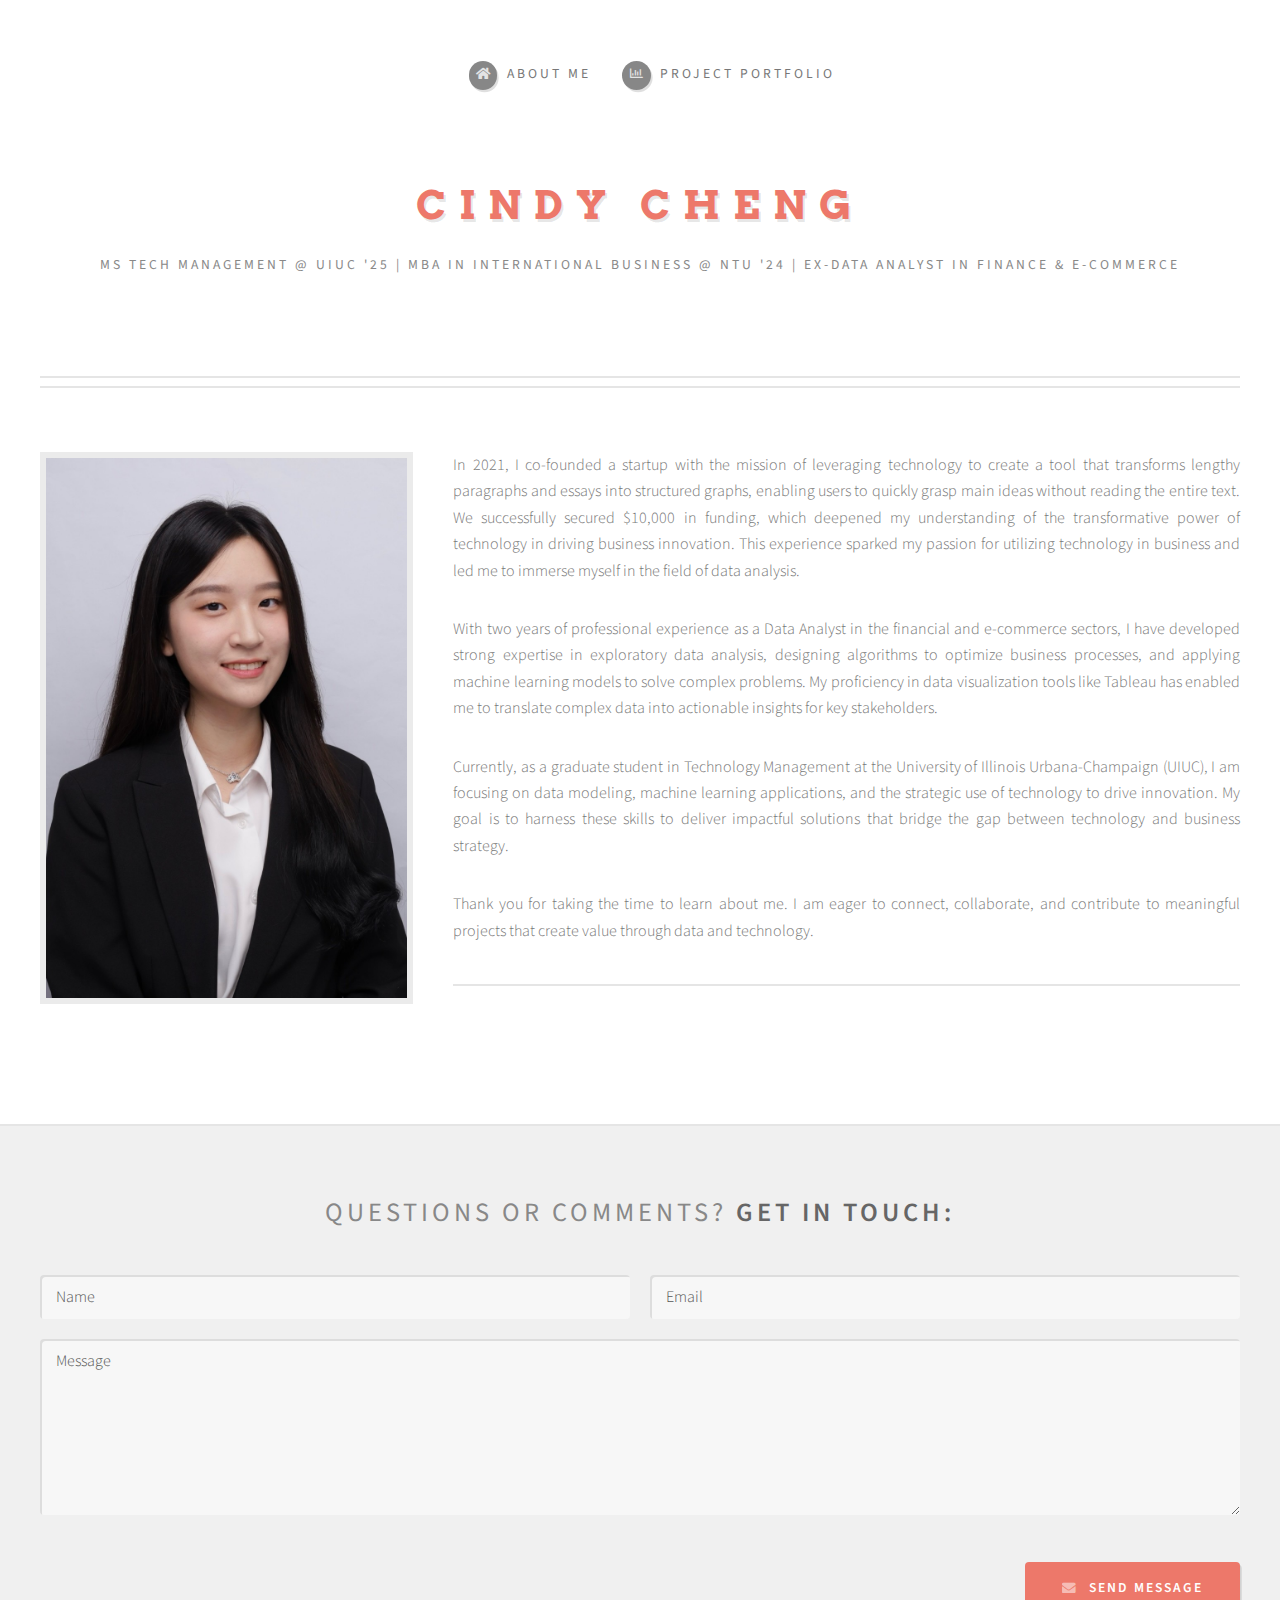
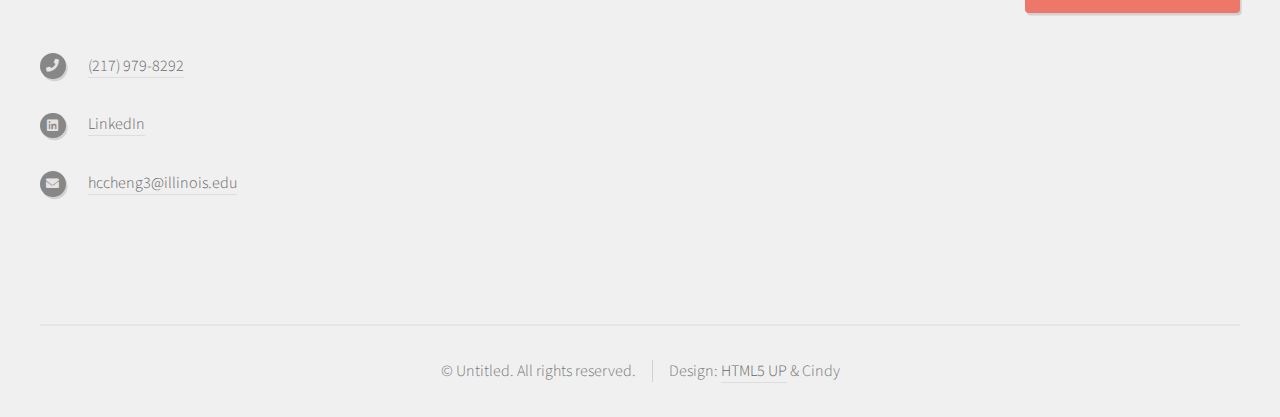
==== index.html @ 5bcf345a "modified:   aboutme.html 	modified:   index.html" ====
<!DOCTYPE HTML>
<!--
	Strongly Typed by HTML5 UP
	html5up.net | @ajlkn
	Free for personal and commercial use under the CCA 3.0 license (html5up.net/license)
-->
<html>
	<head>
		<title>Cindy's website</title>
		<meta charset="utf-8" />
		<meta name="viewport" content="width=device-width, initial-scale=1, user-scalable=no" />
		<link rel="stylesheet" href="assets/css/main.css" />
	</head>
	<body class="right-sidebar is-preload">
		<div id="page-wrapper">

			<!-- Header -->
				<section id="header">
					<div class="container">

						<!-- Logo -->
							<h1 id="logo"><a href="index.html">Cindy Cheng</a></h1>
							<p>MS Tech Management @ UIUC '25 | MBA in International Business @ NTU '24 | Ex-Data Analyst in Finance & E-commerce</p>

						<!-- Nav -->
							<nav id="nav">
								<ul>
									<li><a class="icon solid fa-home" href="index.html"><span>About Me</span></a></li>
									<li><a class="icon fa-chart-bar" href="aboutme.html"><span>Project Portfolio</span></a></li>
								</ul>
							</nav>

					</div>
				</section>

			<!-- Main -->
				<section id="main">
					<div class="container">
						<div class="row">

							<!-- Content -->
								<div id="content" class="col-4 col-12-medium">

									<!-- Post -->
										<article class="box post">
											<span class="image featured"><img src="images/me.jpg" alt="" /></span>
										</article>

								</div>

							<!-- Sidebar -->
								<div id="sidebar" class="col-8 col-12-medium">

									<!-- Excerpts -->
										<section>
											<ul class="divided">
												<li>

													<!-- Excerpt -->
														<article class="box excerpt">
															<p>In 2021, I co-founded a startup with the mission of leveraging technology to create a tool that transforms lengthy paragraphs and essays into structured graphs, enabling users to quickly grasp main ideas without reading the entire text. We successfully secured $10,000 in funding, which deepened my understanding of the transformative power of technology in driving business innovation. This experience sparked my passion for utilizing technology in business and led me to immerse myself in the field of data analysis.</p>
															<p>With two years of professional experience as a Data Analyst in the financial and e-commerce sectors, I have developed strong expertise in exploratory data analysis, designing algorithms to optimize business processes, and applying machine learning models to solve complex problems. My proficiency in data visualization tools like Tableau has enabled me to translate complex data into actionable insights for key stakeholders.</p>
															<p>Currently, as a graduate student in Technology Management at the University of Illinois Urbana-Champaign (UIUC), I am focusing on data modeling, machine learning applications, and the strategic use of technology to drive innovation. My goal is to harness these skills to deliver impactful solutions that bridge the gap between technology and business strategy.</p>
															<p>Thank you for taking the time to learn about me. I am eager to connect, collaborate, and contribute to meaningful projects that create value through data and technology.</p>
										
														</article>

												</li>
												<li>
											</ul>
										</section>
								</div>
						</div>
					</div>
				</section>

			<!-- Footer -->
				<section id="footer">
					<div class="container">
						<header>
							<h2>Questions or comments? <strong>Get in touch:</strong></h2>
						</header>
						<div class="row">
							<div class="col-12">
								<section>
									<form onsubmit="event.preventDefault(); sendEmail();">
										<div class="row gtr-50">
											<div class="col-6 col-12-small">
												<input id="name" name="name" placeholder="Name" type="text" required />
											</div>
											<div class="col-6 col-12-small">
												<input id="email" name="email" placeholder="Email" type="email" required />
											</div>
											<div class="col-12">
												<textarea id="message" name="message" placeholder="Message" required></textarea>
											</div>
											<div class="col-12" style="text-align: right;">
												<a href="#" class="button icon solid fa-envelope" onclick="sendEmail();">Send Message</a>
											</div>
										</div>
									</form>
								</section>
							</div>
							
							<script>
								function sendEmail() {
									// 獲取用戶輸入值
									const name = document.getElementById("name").value;
									const email = document.getElementById("email").value;
									const message = document.getElementById("message").value;
							
									// 構造 mailto 連結
									const subject = `Message from ${name}`;
									const body = `Name: ${name}\nEmail: ${email}\nMessage: ${message}`;
									const mailtoLink = `mailto:cindycheng3@gmail.com?subject=${encodeURIComponent(subject)}&body=${encodeURIComponent(body)}`;
							
									// 跳轉到 mailto 連結
									window.location.href = mailtoLink;
								}
							</script>
								<section>
									<div class="row">
										<div class="col-12">
											<ul class="icons">
												<li class="icon solid fa-phone">
													<a href="tel:+12179798292">(217) 979-8292</a>
												</li>
												<li class="icon brands fa-linkedin">
													<a href="https://www.linkedin.com/in/cindy-cheng-321763227/">LinkedIn</a>
												</li>
												<li class="icon solid fa-envelope">
													<a href="mailto:hccheng3@illinois.edu">hccheng3@illinois.edu</a>
												</li>
											</ul>
										</div>
									</div>
								</section>
							</div>
						</div>
					</div>
					<div id="copyright" class="container">
						<ul class="links">
							<li>&copy; Untitled. All rights reserved.</li><li>Design: <a href="http://html5up.net">HTML5 UP</a> & Cindy</li>
						</ul>
					</div>
				</section>

		</div>

		<!-- Scripts -->
			<script src="assets/js/jquery.min.js"></script>
			<script src="assets/js/jquery.dropotron.min.js"></script>
			<script src="assets/js/browser.min.js"></script>
			<script src="assets/js/breakpoints.min.js"></script>
			<script src="assets/js/util.js"></script>
			<script src="assets/js/main.js"></script>

	</body>
</html>
---- assets/css/main.css ----
@import url("fontawesome-all.min.css");
@import url("https://fonts.googleapis.com/css?family=Source+Sans+Pro:300,400,600|Arvo:700");

/*
	Strongly Typed by HTML5 UP
	html5up.net | @ajlkn
	Free for personal and commercial use under the CCA 3.0 license (html5up.net/license)
*/

html, body, div, span, applet, object,
iframe, h1, h2, h3, h4, h5, h6, p, blockquote,
pre, a, abbr, acronym, address, big, cite,
code, del, dfn, em, img, ins, kbd, q, s, samp,
small, strike, strong, sub, sup, tt, var, b,
u, i, center, dl, dt, dd, ol, ul, li, fieldset,
form, label, legend, table, caption, tbody,
tfoot, thead, tr, th, td, article, aside,
canvas, details, embed, figure, figcaption,
footer, header, hgroup, menu, nav, output, ruby,
section, summary, time, mark, audio, video {
	margin: 0;
	padding: 0;
	border: 0;
	font-size: 100%;
	font: inherit;
	vertical-align: baseline;}

article, aside, details, figcaption, figure,
footer, header, hgroup, menu, nav, section {
	display: block;}

body {
	line-height: 1;
}

ol, ul {
	list-style: none;
}

blockquote, q {
	quotes: none;
}

	blockquote:before, blockquote:after, q:before, q:after {
		content: '';
		content: none;
	}

table {
	border-collapse: collapse;
	border-spacing: 0;
}

body {
	-webkit-text-size-adjust: none;
}

mark {
	background-color: transparent;
	color: inherit;
}

input::-moz-focus-inner {
	border: 0;
	padding: 0;
}

input, select, textarea {
	-moz-appearance: none;
	-webkit-appearance: none;
	-ms-appearance: none;
	appearance: none;
}

/* Basic */

	html {
		box-sizing: border-box;
	}

	*, *:before, *:after {
		box-sizing: inherit;
	}

	body {
		background: #f0f0f0;
	}

		body.is-preload *, body.is-preload *:before, body.is-preload *:after {
			-moz-animation: none !important;
			-webkit-animation: none !important;
			-ms-animation: none !important;
			animation: none !important;
			-moz-transition: none !important;
			-webkit-transition: none !important;
			-ms-transition: none !important;
			transition: none !important;
		}

	body, input, textarea, select {
		font-family: 'Source Sans Pro';
		font-weight: 300;
		color: #777;
		line-height: 1.65em;
		font-size: 15pt;
	}

	h1, h2, h3, h4, h5, h6 {
		font-weight: 600;
		text-transform: uppercase;
		color: #888;
	}

	h1 a, h2 a, h3 a, h4 a, h5 a, h6 a {
		color: inherit;
		text-decoration: none;
		border: 0;
	}

	h2 {
		font-size: 1.65em;
		font-weight: 400;
		letter-spacing: 4px;
		margin: 0 0 1.5em 0;
		line-height: 1.75em;
	}

	h3 {
		font-size: 1em;
		letter-spacing: 2px;
		margin: 0 0 1.25em 0;
	}

	a {
		-moz-transition: color 0.25s ease-in-out, border-bottom-color 0.25s ease-in-out;
		-webkit-transition: color 0.25s ease-in-out, border-bottom-color 0.25s ease-in-out;
		-ms-transition: color 0.25s ease-in-out, border-bottom-color 0.25s ease-in-out;
		transition: color 0.25s ease-in-out, border-bottom-color 0.25s ease-in-out;
		color: #666;
		text-decoration: none;
		border-bottom: solid 1px #ddd;
	}

		a strong {
			-moz-transition: color 0.25s ease-in-out, border-bottom-color 0.25s ease-in-out;
			-webkit-transition: color 0.25s ease-in-out, border-bottom-color 0.25s ease-in-out;
			-ms-transition: color 0.25s ease-in-out, border-bottom-color 0.25s ease-in-out;
			transition: color 0.25s ease-in-out, border-bottom-color 0.25s ease-in-out;
		}

		a:hover {
			color: #ed786a;
			border-bottom-color: rgba(255, 255, 255, 0);
		}

			a:hover strong {
				color: #ed786a;
			}

	strong, b {
		font-weight: 600;
		color: #666;
	}

	em, i {
		font-style: italic;
	}

	sub {
		position: relative;
		top: 0.5em;
		font-size: 0.8em;
	}

	sup {
		position: relative;
		top: -0.5em;
		font-size: 0.8em;
	}

	hr {
		border: 0;
		border-top: solid 1px #ddd;
	}

	blockquote {
		border-left: solid 0.5em #ddd;
		padding: 1em 0 1em 2em;
		font-style: italic;
	}

	p {
		text-align: justify;
		margin-bottom: 2em !important;
	}

	ul, ol, dl, table, blockquote {
		margin-bottom: 2em;
	}

	br.clear {
		clear: both;
	}

/* Container */

	.container {
		margin: 0 auto;
		max-width: 100%;
		width: 70em;
	}

		@media screen and (max-width: 1680px) {

			.container {
				width: 68em;
			}

		}

		@media screen and (max-width: 1280px) {

			.container {
				width: calc(100% - 80px);
			}

		}

		@media screen and (max-width: 980px) {

			.container {
				width: calc(100% - 100px);
			}

		}

		@media screen and (max-width: 736px) {

			.container {
				width: calc(100% - 40px);
			}

		}

/* Row */

	.row {
		display: flex;
		flex-wrap: wrap;
		box-sizing: border-box;
		align-items: stretch;
	}

		.row > * {
			box-sizing: border-box;
		}

		.row.gtr-uniform > * > :last-child {
			margin-bottom: 0;
		}

		.row.aln-left {
			justify-content: flex-start;
		}

		.row.aln-center {
			justify-content: center;
		}

		.row.aln-right {
			justify-content: flex-end;
		}

		.row.aln-top {
			align-items: flex-start;
		}

		.row.aln-middle {
			align-items: center;
		}

		.row.aln-bottom {
			align-items: flex-end;
		}

		.row > .imp {
			order: -1;
		}

		.row > .col-1 {
			width: 8.33333%;
		}

		.row > .off-1 {
			margin-left: 8.33333%;
		}

		.row > .col-2 {
			width: 16.66667%;
		}

		.row > .off-2 {
			margin-left: 16.66667%;
		}

		.row > .col-3 {
			width: 25%;
		}

		.row > .off-3 {
			margin-left: 25%;
		}

		.row > .col-4 {
			width: 33.33333%;
		}

		.row > .off-4 {
			margin-left: 33.33333%;
		}

		.row > .col-5 {
			width: 41.66667%;
		}

		.row > .off-5 {
			margin-left: 41.66667%;
		}

		.row > .col-6 {
			width: 50%;
		}

		.row > .off-6 {
			margin-left: 50%;
		}

		.row > .col-7 {
			width: 58.33333%;
		}

		.row > .off-7 {
			margin-left: 58.33333%;
		}

		.row > .col-8 {
			width: 66.66667%;
		}

		.row > .off-8 {
			margin-left: 66.66667%;
		}

		.row > .col-9 {
			width: 75%;
		}

		.row > .off-9 {
			margin-left: 75%;
		}

		.row > .col-10 {
			width: 83.33333%;
		}

		.row > .off-10 {
			margin-left: 83.33333%;
		}

		.row > .col-11 {
			width: 91.66667%;
		}

		.row > .off-11 {
			margin-left: 91.66667%;
		}

		.row > .col-12 {
			width: 100%;
		}

		.row > .off-12 {
			margin-left: 100%;
		}

		.row.gtr-0 {
			margin-top: 0px;
			margin-left: 0px;
		}

			.row.gtr-0 > * {
				padding: 0px 0 0 0px;
			}

			.row.gtr-0.gtr-uniform {
				margin-top: 0px;
			}

				.row.gtr-0.gtr-uniform > * {
					padding-top: 0px;
				}

		.row.gtr-25 {
			margin-top: -12.5px;
			margin-left: -12.5px;
		}

			.row.gtr-25 > * {
				padding: 12.5px 0 0 12.5px;
			}

			.row.gtr-25.gtr-uniform {
				margin-top: -12.5px;
			}

				.row.gtr-25.gtr-uniform > * {
					padding-top: 12.5px;
				}

		.row.gtr-50 {
			margin-top: -25px;
			margin-left: -25px;
		}

			.row.gtr-50 > * {
				padding: 25px 0 0 25px;
			}

			.row.gtr-50.gtr-uniform {
				margin-top: -25px;
			}

				.row.gtr-50.gtr-uniform > * {
					padding-top: 25px;
				}

		.row {
			margin-top: -50px;
			margin-left: -50px;
		}

			.row > * {
				padding: 50px 0 0 50px;
			}

			.row.gtr-uniform {
				margin-top: -50px;
			}

				.row.gtr-uniform > * {
					padding-top: 50px;
				}

		.row.gtr-150 {
			margin-top: -75px;
			margin-left: -75px;
		}

			.row.gtr-150 > * {
				padding: 75px 0 0 75px;
			}

			.row.gtr-150.gtr-uniform {
				margin-top: -75px;
			}

				.row.gtr-150.gtr-uniform > * {
					padding-top: 75px;
				}

		.row.gtr-200 {
			margin-top: -100px;
			margin-left: -100px;
		}

			.row.gtr-200 > * {
				padding: 100px 0 0 100px;
			}

			.row.gtr-200.gtr-uniform {
				margin-top: -100px;
			}

				.row.gtr-200.gtr-uniform > * {
					padding-top: 100px;
				}

		@media screen and (max-width: 1680px) {

			.row {
				display: flex;
				flex-wrap: wrap;
				box-sizing: border-box;
				align-items: stretch;
			}

				.row > * {
					box-sizing: border-box;
				}

				.row.gtr-uniform > * > :last-child {
					margin-bottom: 0;
				}

				.row.aln-left {
					justify-content: flex-start;
				}

				.row.aln-center {
					justify-content: center;
				}

				.row.aln-right {
					justify-content: flex-end;
				}

				.row.aln-top {
					align-items: flex-start;
				}

				.row.aln-middle {
					align-items: center;
				}

				.row.aln-bottom {
					align-items: flex-end;
				}

				.row > .imp-xlarge {
					order: -1;
				}

				.row > .col-1-xlarge {
					width: 8.33333%;
				}

				.row > .off-1-xlarge {
					margin-left: 8.33333%;
				}

				.row > .col-2-xlarge {
					width: 16.66667%;
				}

				.row > .off-2-xlarge {
					margin-left: 16.66667%;
				}

				.row > .col-3-xlarge {
					width: 25%;
				}

				.row > .off-3-xlarge {
					margin-left: 25%;
				}

				.row > .col-4-xlarge {
					width: 33.33333%;
				}

				.row > .off-4-xlarge {
					margin-left: 33.33333%;
				}

				.row > .col-5-xlarge {
					width: 41.66667%;
				}

				.row > .off-5-xlarge {
					margin-left: 41.66667%;
				}

				.row > .col-6-xlarge {
					width: 50%;
				}

				.row > .off-6-xlarge {
					margin-left: 50%;
				}

				.row > .col-7-xlarge {
					width: 58.33333%;
				}

				.row > .off-7-xlarge {
					margin-left: 58.33333%;
				}

				.row > .col-8-xlarge {
					width: 66.66667%;
				}

				.row > .off-8-xlarge {
					margin-left: 66.66667%;
				}

				.row > .col-9-xlarge {
					width: 75%;
				}

				.row > .off-9-xlarge {
					margin-left: 75%;
				}

				.row > .col-10-xlarge {
					width: 83.33333%;
				}

				.row > .off-10-xlarge {
					margin-left: 83.33333%;
				}

				.row > .col-11-xlarge {
					width: 91.66667%;
				}

				.row > .off-11-xlarge {
					margin-left: 91.66667%;
				}

				.row > .col-12-xlarge {
					width: 100%;
				}

				.row > .off-12-xlarge {
					margin-left: 100%;
				}

				.row.gtr-0 {
					margin-top: 0px;
					margin-left: 0px;
				}

					.row.gtr-0 > * {
						padding: 0px 0 0 0px;
					}

					.row.gtr-0.gtr-uniform {
						margin-top: 0px;
					}

						.row.gtr-0.gtr-uniform > * {
							padding-top: 0px;
						}

				.row.gtr-25 {
					margin-top: -12.5px;
					margin-left: -12.5px;
				}

					.row.gtr-25 > * {
						padding: 12.5px 0 0 12.5px;
					}

					.row.gtr-25.gtr-uniform {
						margin-top: -12.5px;
					}

						.row.gtr-25.gtr-uniform > * {
							padding-top: 12.5px;
						}

				.row.gtr-50 {
					margin-top: -25px;
					margin-left: -25px;
				}

					.row.gtr-50 > * {
						padding: 25px 0 0 25px;
					}

					.row.gtr-50.gtr-uniform {
						margin-top: -25px;
					}

						.row.gtr-50.gtr-uniform > * {
							padding-top: 25px;
						}

				.row {
					margin-top: -50px;
					margin-left: -50px;
				}

					.row > * {
						padding: 50px 0 0 50px;
					}

					.row.gtr-uniform {
						margin-top: -50px;
					}

						.row.gtr-uniform > * {
							padding-top: 50px;
						}

				.row.gtr-150 {
					margin-top: -75px;
					margin-left: -75px;
				}

					.row.gtr-150 > * {
						padding: 75px 0 0 75px;
					}

					.row.gtr-150.gtr-uniform {
						margin-top: -75px;
					}

						.row.gtr-150.gtr-uniform > * {
							padding-top: 75px;
						}

				.row.gtr-200 {
					margin-top: -100px;
					margin-left: -100px;
				}

					.row.gtr-200 > * {
						padding: 100px 0 0 100px;
					}

					.row.gtr-200.gtr-uniform {
						margin-top: -100px;
					}

						.row.gtr-200.gtr-uniform > * {
							padding-top: 100px;
						}

		}

		@media screen and (max-width: 1280px) {

			.row {
				display: flex;
				flex-wrap: wrap;
				box-sizing: border-box;
				align-items: stretch;
			}

				.row > * {
					box-sizing: border-box;
				}

				.row.gtr-uniform > * > :last-child {
					margin-bottom: 0;
				}

				.row.aln-left {
					justify-content: flex-start;
				}

				.row.aln-center {
					justify-content: center;
				}

				.row.aln-right {
					justify-content: flex-end;
				}

				.row.aln-top {
					align-items: flex-start;
				}

				.row.aln-middle {
					align-items: center;
				}

				.row.aln-bottom {
					align-items: flex-end;
				}

				.row > .imp-large {
					order: -1;
				}

				.row > .col-1-large {
					width: 8.33333%;
				}

				.row > .off-1-large {
					margin-left: 8.33333%;
				}

				.row > .col-2-large {
					width: 16.66667%;
				}

				.row > .off-2-large {
					margin-left: 16.66667%;
				}

				.row > .col-3-large {
					width: 25%;
				}

				.row > .off-3-large {
					margin-left: 25%;
				}

				.row > .col-4-large {
					width: 33.33333%;
				}

				.row > .off-4-large {
					margin-left: 33.33333%;
				}

				.row > .col-5-large {
					width: 41.66667%;
				}

				.row > .off-5-large {
					margin-left: 41.66667%;
				}

				.row > .col-6-large {
					width: 50%;
				}

				.row > .off-6-large {
					margin-left: 50%;
				}

				.row > .col-7-large {
					width: 58.33333%;
				}

				.row > .off-7-large {
					margin-left: 58.33333%;
				}

				.row > .col-8-large {
					width: 66.66667%;
				}

				.row > .off-8-large {
					margin-left: 66.66667%;
				}

				.row > .col-9-large {
					width: 75%;
				}

				.row > .off-9-large {
					margin-left: 75%;
				}

				.row > .col-10-large {
					width: 83.33333%;
				}

				.row > .off-10-large {
					margin-left: 83.33333%;
				}

				.row > .col-11-large {
					width: 91.66667%;
				}

				.row > .off-11-large {
					margin-left: 91.66667%;
				}

				.row > .col-12-large {
					width: 100%;
				}

				.row > .off-12-large {
					margin-left: 100%;
				}

				.row.gtr-0 {
					margin-top: 0px;
					margin-left: 0px;
				}

					.row.gtr-0 > * {
						padding: 0px 0 0 0px;
					}

					.row.gtr-0.gtr-uniform {
						margin-top: 0px;
					}

						.row.gtr-0.gtr-uniform > * {
							padding-top: 0px;
						}

				.row.gtr-25 {
					margin-top: -10px;
					margin-left: -10px;
				}

					.row.gtr-25 > * {
						padding: 10px 0 0 10px;
					}

					.row.gtr-25.gtr-uniform {
						margin-top: -10px;
					}

						.row.gtr-25.gtr-uniform > * {
							padding-top: 10px;
						}

				.row.gtr-50 {
					margin-top: -20px;
					margin-left: -20px;
				}

					.row.gtr-50 > * {
						padding: 20px 0 0 20px;
					}

					.row.gtr-50.gtr-uniform {
						margin-top: -20px;
					}

						.row.gtr-50.gtr-uniform > * {
							padding-top: 20px;
						}

				.row {
					margin-top: -40px;
					margin-left: -40px;
				}

					.row > * {
						padding: 40px 0 0 40px;
					}

					.row.gtr-uniform {
						margin-top: -40px;
					}

						.row.gtr-uniform > * {
							padding-top: 40px;
						}

				.row.gtr-150 {
					margin-top: -60px;
					margin-left: -60px;
				}

					.row.gtr-150 > * {
						padding: 60px 0 0 60px;
					}

					.row.gtr-150.gtr-uniform {
						margin-top: -60px;
					}

						.row.gtr-150.gtr-uniform > * {
							padding-top: 60px;
						}

				.row.gtr-200 {
					margin-top: -80px;
					margin-left: -80px;
				}

					.row.gtr-200 > * {
						padding: 80px 0 0 80px;
					}

					.row.gtr-200.gtr-uniform {
						margin-top: -80px;
					}

						.row.gtr-200.gtr-uniform > * {
							padding-top: 80px;
						}

		}

		@media screen and (max-width: 980px) {

			.row {
				display: flex;
				flex-wrap: wrap;
				box-sizing: border-box;
				align-items: stretch;
			}

				.row > * {
					box-sizing: border-box;
				}

				.row.gtr-uniform > * > :last-child {
					margin-bottom: 0;
				}

				.row.aln-left {
					justify-content: flex-start;
				}

				.row.aln-center {
					justify-content: center;
				}

				.row.aln-right {
					justify-content: flex-end;
				}

				.row.aln-top {
					align-items: flex-start;
				}

				.row.aln-middle {
					align-items: center;
				}

				.row.aln-bottom {
					align-items: flex-end;
				}

				.row > .imp-medium {
					order: -1;
				}

				.row > .col-1-medium {
					width: 8.33333%;
				}

				.row > .off-1-medium {
					margin-left: 8.33333%;
				}

				.row > .col-2-medium {
					width: 16.66667%;
				}

				.row > .off-2-medium {
					margin-left: 16.66667%;
				}

				.row > .col-3-medium {
					width: 25%;
				}

				.row > .off-3-medium {
					margin-left: 25%;
				}

				.row > .col-4-medium {
					width: 33.33333%;
				}

				.row > .off-4-medium {
					margin-left: 33.33333%;
				}

				.row > .col-5-medium {
					width: 41.66667%;
				}

				.row > .off-5-medium {
					margin-left: 41.66667%;
				}

				.row > .col-6-medium {
					width: 50%;
				}

				.row > .off-6-medium {
					margin-left: 50%;
				}

				.row > .col-7-medium {
					width: 58.33333%;
				}

				.row > .off-7-medium {
					margin-left: 58.33333%;
				}

				.row > .col-8-medium {
					width: 66.66667%;
				}

				.row > .off-8-medium {
					margin-left: 66.66667%;
				}

				.row > .col-9-medium {
					width: 75%;
				}

				.row > .off-9-medium {
					margin-left: 75%;
				}

				.row > .col-10-medium {
					width: 83.33333%;
				}

				.row > .off-10-medium {
					margin-left: 83.33333%;
				}

				.row > .col-11-medium {
					width: 91.66667%;
				}

				.row > .off-11-medium {
					margin-left: 91.66667%;
				}

				.row > .col-12-medium {
					width: 100%;
				}

				.row > .off-12-medium {
					margin-left: 100%;
				}

				.row.gtr-0 {
					margin-top: 0px;
					margin-left: 0px;
				}

					.row.gtr-0 > * {
						padding: 0px 0 0 0px;
					}

					.row.gtr-0.gtr-uniform {
						margin-top: 0px;
					}

						.row.gtr-0.gtr-uniform > * {
							padding-top: 0px;
						}

				.row.gtr-25 {
					margin-top: -12.5px;
					margin-left: -12.5px;
				}

					.row.gtr-25 > * {
						padding: 12.5px 0 0 12.5px;
					}

					.row.gtr-25.gtr-uniform {
						margin-top: -12.5px;
					}

						.row.gtr-25.gtr-uniform > * {
							padding-top: 12.5px;
						}

				.row.gtr-50 {
					margin-top: -25px;
					margin-left: -25px;
				}

					.row.gtr-50 > * {
						padding: 25px 0 0 25px;
					}

					.row.gtr-50.gtr-uniform {
						margin-top: -25px;
					}

						.row.gtr-50.gtr-uniform > * {
							padding-top: 25px;
						}

				.row {
					margin-top: -50px;
					margin-left: -50px;
				}

					.row > * {
						padding: 50px 0 0 50px;
					}

					.row.gtr-uniform {
						margin-top: -50px;
					}

						.row.gtr-uniform > * {
							padding-top: 50px;
						}

				.row.gtr-150 {
					margin-top: -75px;
					margin-left: -75px;
				}

					.row.gtr-150 > * {
						padding: 75px 0 0 75px;
					}

					.row.gtr-150.gtr-uniform {
						margin-top: -75px;
					}

						.row.gtr-150.gtr-uniform > * {
							padding-top: 75px;
						}

				.row.gtr-200 {
					margin-top: -100px;
					margin-left: -100px;
				}

					.row.gtr-200 > * {
						padding: 100px 0 0 100px;
					}

					.row.gtr-200.gtr-uniform {
						margin-top: -100px;
					}

						.row.gtr-200.gtr-uniform > * {
							padding-top: 100px;
						}

		}

		@media screen and (max-width: 736px) {

			.row {
				display: flex;
				flex-wrap: wrap;
				box-sizing: border-box;
				align-items: stretch;
			}

				.row > * {
					box-sizing: border-box;
				}

				.row.gtr-uniform > * > :last-child {
					margin-bottom: 0;
				}

				.row.aln-left {
					justify-content: flex-start;
				}

				.row.aln-center {
					justify-content: center;
				}

				.row.aln-right {
					justify-content: flex-end;
				}

				.row.aln-top {
					align-items: flex-start;
				}

				.row.aln-middle {
					align-items: center;
				}

				.row.aln-bottom {
					align-items: flex-end;
				}

				.row > .imp-small {
					order: -1;
				}

				.row > .col-1-small {
					width: 8.33333%;
				}

				.row > .off-1-small {
					margin-left: 8.33333%;
				}

				.row > .col-2-small {
					width: 16.66667%;
				}

				.row > .off-2-small {
					margin-left: 16.66667%;
				}

				.row > .col-3-small {
					width: 25%;
				}

				.row > .off-3-small {
					margin-left: 25%;
				}

				.row > .col-4-small {
					width: 33.33333%;
				}

				.row > .off-4-small {
					margin-left: 33.33333%;
				}

				.row > .col-5-small {
					width: 41.66667%;
				}

				.row > .off-5-small {
					margin-left: 41.66667%;
				}

				.row > .col-6-small {
					width: 50%;
				}

				.row > .off-6-small {
					margin-left: 50%;
				}

				.row > .col-7-small {
					width: 58.33333%;
				}

				.row > .off-7-small {
					margin-left: 58.33333%;
				}

				.row > .col-8-small {
					width: 66.66667%;
				}

				.row > .off-8-small {
					margin-left: 66.66667%;
				}

				.row > .col-9-small {
					width: 75%;
				}

				.row > .off-9-small {
					margin-left: 75%;
				}

				.row > .col-10-small {
					width: 83.33333%;
				}

				.row > .off-10-small {
					margin-left: 83.33333%;
				}

				.row > .col-11-small {
					width: 91.66667%;
				}

				.row > .off-11-small {
					margin-left: 91.66667%;
				}

				.row > .col-12-small {
					width: 100%;
				}

				.row > .off-12-small {
					margin-left: 100%;
				}

				.row.gtr-0 {
					margin-top: 0px;
					margin-left: 0px;
				}

					.row.gtr-0 > * {
						padding: 0px 0 0 0px;
					}

					.row.gtr-0.gtr-uniform {
						margin-top: 0px;
					}

						.row.gtr-0.gtr-uniform > * {
							padding-top: 0px;
						}

				.row.gtr-25 {
					margin-top: -7.5px;
					margin-left: -7.5px;
				}

					.row.gtr-25 > * {
						padding: 7.5px 0 0 7.5px;
					}

					.row.gtr-25.gtr-uniform {
						margin-top: -7.5px;
					}

						.row.gtr-25.gtr-uniform > * {
							padding-top: 7.5px;
						}

				.row.gtr-50 {
					margin-top: -15px;
					margin-left: -15px;
				}

					.row.gtr-50 > * {
						padding: 15px 0 0 15px;
					}

					.row.gtr-50.gtr-uniform {
						margin-top: -15px;
					}

						.row.gtr-50.gtr-uniform > * {
							padding-top: 15px;
						}

				.row {
					margin-top: -30px;
					margin-left: -30px;
				}

					.row > * {
						padding: 30px 0 0 30px;
					}

					.row.gtr-uniform {
						margin-top: -30px;
					}

						.row.gtr-uniform > * {
							padding-top: 30px;
						}

				.row.gtr-150 {
					margin-top: -45px;
					margin-left: -45px;
				}

					.row.gtr-150 > * {
						padding: 45px 0 0 45px;
					}

					.row.gtr-150.gtr-uniform {
						margin-top: -45px;
					}

						.row.gtr-150.gtr-uniform > * {
							padding-top: 45px;
						}

				.row.gtr-200 {
					margin-top: -60px;
					margin-left: -60px;
				}

					.row.gtr-200 > * {
						padding: 60px 0 0 60px;
					}

					.row.gtr-200.gtr-uniform {
						margin-top: -60px;
					}

						.row.gtr-200.gtr-uniform > * {
							padding-top: 60px;
						}

		}

/* Sections/Article */

	section, article {
		margin-bottom: 3em;
	}

	section > :last-child,
	article > :last-child,
	section:last-child,
	article:last-child {
		margin-bottom: 0;
	}

/* Image */

	.image {
		-moz-transition: opacity 0.25s ease-in-out;
		-webkit-transition: opacity 0.25s ease-in-out;
		-ms-transition: opacity 0.25s ease-in-out;
		transition: opacity 0.25s ease-in-out;
		display: inline-block;
		border: solid 6px #ebebeb !important;
	}

		.image:hover {
			opacity: 0.9;
		}

		.image img {
			display: block;
			width: 100%;
		}

		.image.fit {
			display: block;
			width: 100%;
		}

		.image.featured {
			display: block;
			width: 100%;
			margin: 0 0 3.5em 0;
		}

		.image.left {
			float: left;
			margin: 0 1.5em 1.5em 0;
			position: relative;
			top: 0.5em;
		}

		.image.centered {
			display: block;
			margin: 0 0 2em 0;
		}

			.image.centered img {
				margin: 0 auto;
				width: auto;
			}

/* List */

	ul {
		list-style: disc;
		padding-left: 1em;
	}

		ul li {
			padding-left: 0.5em;
			margin: 0.75em 0 0.75em 0;
		}

			ul li:first-child {
				margin-top: 0;
			}

	ol {
		list-style: decimal;
		padding-left: 1em;
	}

		ol li {
			padding-left: 0.5em;
			margin: 0.75em 0 0.75em 0;
		}

			ol li:first-child {
				margin-top: 0;
			}

/* Links */

	ul.links {
		list-style: none;
		padding-left: 0;
	}

		ul.links li {
			display: inline;
			border-left: solid 1px #d0d0d0;
			padding-left: 1em;
			margin: 0 0 0 1em;
		}

			ul.links li:first-child {
				margin-left: 0;
				padding-left: 0;
				border-left: 0;
			}

/* Actions */

	ul.actions {
		margin-top: 2.5em;
		clear: both;
		list-style: none;
		padding-left: 0;
	}

		ul.actions li {
			padding-left: 0;
			display: inline-block;
			margin: 0 0 0 1em;
		}

			ul.actions li:first-child {
				margin-left: 0;
			}

/* Divided */

	ul.divided {
		list-style: none;
		padding-left: 0;
	}

		ul.divided li {
			border-top: solid 2px #e5e5e5;
			padding-left: 0;
			margin: 2.5em 0 0 0;
			padding: 2.5em 0 0 0;
		}

			ul.divided li:first-child {
				border-top: 0;
				margin-top: 0;
				padding-top: 0;
			}

/* Icons */

	ul.icons {
		list-style: none;
		padding-left: 0;
	}

		ul.icons > li {
			position: relative;
			padding: 2em 0 0 3em;
			margin: 0;
		}

			ul.icons > li:before {
				position: absolute;
				left: 0;
				top: 2.6em;
				display: block;
				font-size: 0.8em;
				background: #878787;
				color: #e4e4e4;
				width: 2em;
				height: 2em;
				border-radius: 2em;
				line-height: 2em;
				text-align: center;
				box-shadow: 0.125em 0.175em 0 0 rgba(0, 0, 0, 0.125);
			}

			ul.icons > li:first-child {
				padding-top: 0;
			}

				ul.icons > li:first-child:before {
					top: 0;
				}

/* Form */

	form label {
		font-weight: 600;
		text-transform: uppercase;
		color: #888;
		display: block;
		margin: 0 0 1em 0;
	}

	form input[type="text"],
	form input[type="email"],
	form input[type="password"],
	form select,
	form textarea {
		-moz-transition: background-color 0.25s ease-in-out;
		-webkit-transition: background-color 0.25s ease-in-out;
		-ms-transition: background-color 0.25s ease-in-out;
		transition: background-color 0.25s ease-in-out;
		-webkit-appearance: none;
		display: block;
		border: 0;
		background: #e8e8e8;
		width: 100%;
		box-shadow: inset 2px 2px 0px 0px rgba(0, 0, 0, 0.1);
		border-radius: 4px;
		line-height: 1.25em;
		padding: 0.75em 1em 0.75em 1em;
	}

		form input[type="text"]:focus,
		form input[type="email"]:focus,
		form input[type="password"]:focus,
		form select:focus,
		form textarea:focus {
			background: #f0f0f0;
		}

	form textarea {
		min-height: 11em;
	}

	form ::-webkit-input-placeholder {
		color: #555 !important;
		line-height: 1.35em;
	}

	form :-moz-placeholder {
		color: #555 !important;
	}

	form ::-moz-placeholder {
		color: #555 !important;
	}

	form :-ms-input-placeholder {
		color: #555 !important;
	}

	form ::-moz-focus-inner {
		border: 0;
	}

/* Table */

	table {
		width: 100%;
	}

		table tbody tr {
			border-top: solid 1px #E5E5E5;
		}

			table tbody tr:first-child {
				border-top: 0;
			}

		table td {
			padding: 0.75em 1em 0.75em 1em;
		}

		table th {
			text-align: left;
			font-weight: bold;
			padding: 0.75em 1em 0.75em 1em;
		}

		table thead {
			background: #878787;
			color: #fff;
			font-weight: 400;
			text-transform: uppercase;
			border: 0;
			box-shadow: 0.125em 0.175em 0 0 rgba(0, 0, 0, 0.125);
			font-size: 0.85em;
			letter-spacing: 2px;
		}

		table tfoot {
			background: #F0F0F0;
			border-top: solid 2px #E5E5E5;
		}

/* Button */

	input[type="button"],
	input[type="submit"],
	input[type="reset"],
	button,
	.button {
		-moz-transition: all 0.25s ease-in-out;
		-webkit-transition: all 0.25s ease-in-out;
		-ms-transition: all 0.25s ease-in-out;
		transition: all 0.25s ease-in-out;
		-webkit-appearance: none;
		position: relative;
		display: inline-block;
		background: #ed786a;
		color: #fff !important;
		text-transform: uppercase;
		border-radius: 4px;
		border: 0;
		outline: 0;
		font-size: 1em;
		box-shadow: 0.125em 0.175em 0 0 rgba(0, 0, 0, 0.125);
		font-weight: 600;
		text-align: center;
		font-size: 0.85em;
		letter-spacing: 2px;
		padding: 0.85em 2.75em 0.85em 2.75em;
		margin-top: 2em;
	}

		input[type="button"].icon:before,
		input[type="submit"].icon:before,
		input[type="reset"].icon:before,
		button.icon:before,
		.button.icon:before {
			position: relative;
			padding-right: 0.75em;
			opacity: 0.5;
			top: 0.05em;
		}

		input[type="button"]:hover,
		input[type="submit"]:hover,
		input[type="reset"]:hover,
		button:hover,
		.button:hover {
			background: #fd887a;
		}

		input[type="button"]:active,
		input[type="submit"]:active,
		input[type="reset"]:active,
		button:active,
		.button:active {
			background: #ed786a;
		}

		input[type="button"].alt,
		input[type="submit"].alt,
		input[type="reset"].alt,
		button.alt,
		.button.alt {
			background: #878787;
		}

			input[type="button"].alt:hover,
			input[type="submit"].alt:hover,
			input[type="reset"].alt:hover,
			button.alt:hover,
			.button.alt:hover {
				background: #979797;
			}

			input[type="button"].alt:active,
			input[type="submit"].alt:active,
			input[type="reset"].alt:active,
			button.alt:active,
			.button.alt:active {
				background: #878787;
			}

/* Box */

	.no-sidebar .box.post > header {
		text-align: center;
	}

	.box.excerpt .date {
		background: #878787;
		color: #fff;
		font-weight: 400;
		text-transform: uppercase;
		border-radius: 4px;
		border: 0;
		box-shadow: 0.125em 0.175em 0 0 rgba(0, 0, 0, 0.125);
		display: inline-block;
		font-size: 0.85em;
		letter-spacing: 2px;
		padding: 0.25em 1em 0.25em 1em;
		margin: 0 0 2.5em 0;
	}

/* Icons */

	.icon {
		text-decoration: none;
		position: relative;
		text-decoration: none;
	}

		.icon:before {
			-moz-osx-font-smoothing: grayscale;
			-webkit-font-smoothing: antialiased;
			display: inline-block;
			font-style: normal;
			font-variant: normal;
			text-rendering: auto;
			line-height: 1;
			text-transform: none !important;
			font-family: 'Font Awesome 5 Free';
			font-weight: 400;
		}

		.icon:before {
			line-height: inherit;
		}

		.icon > .label {
			display: none;
		}

		.icon.solid:before {
			font-weight: 900;
		}

		.icon.brands:before {
			font-family: 'Font Awesome 5 Brands';
		}

/* Page Wrapper */

	#page-wrapper > section {
		margin-bottom: 0;
	}

/* Header */

	#header {
		position: relative;
		position: relative;
		background: #fff;
		text-align: center;
	}

		#header > .container {
			padding: 14em 0 7em 0;
			border-bottom: solid 2px #e5e5e5;
			box-shadow: inset 0px -8px 0px 0px #fff, inset 0px -10px 0px 0px #e5e5e5;
		}

		#header h1 {
			font-family: 'Arvo';
			font-weight: 700;
			color: #ed786a;
			text-shadow: 0.05em 0.075em 0 rgba(0, 0, 0, 0.1);
			font-size: 3em;
			letter-spacing: 13px;
		}

			#header h1 a {
				border: 0;
			}

		#header p {
			text-transform: uppercase;
			font-weight: 400;
			color: #888;
			margin: 2.5em 0 0 0;
			font-size: 0.85em;
			letter-spacing: 3px;
			text-align: center;
		}

/* Nav */

	#nav {
		position: absolute;
		top: 3em;
		left: 0;
		width: 100%;
		cursor: default;
	}

		#nav > ul > li {
			display: inline-block;
			padding-right: 2em;
		}

			#nav > ul > li:last-child {
				padding-right: 0;
			}

			#nav > ul > li > a {
				border: 0;
				text-decoration: none;
				text-transform: uppercase;
				font-weight: 400;
				color: #777;
				outline: 0;
				display: block;
			}

				#nav > ul > li > a:before {
					display: inline-block;
					background: #878787;
					color: #e4e4e4;
					width: 2.25em;
					font-size: 0.8em;
					height: 2.25em;
					border-radius: 2.25em;
					line-height: 2.1em;
					text-align: center;
					box-shadow: 0.125em 0.175em 0 0 rgba(0, 0, 0, 0.125);
					margin-right: 0.75em;
					-moz-transition: color 0.25s ease-in-out, background 0.25s ease-in-out;
					-webkit-transition: color 0.25s ease-in-out, background 0.25s ease-in-out;
					-o-transition: color 0.25s ease-in-out, background 0.25s ease-in-out;
					-ms-transition: color 0.25s ease-in-out, background 0.25s ease-in-out;
					transition: color 0.25s ease-in-out, background 0.25s ease-in-out;
				}

				#nav > ul > li > a > span {
					-moz-transition: color 0.25s ease-in-out;
					-webkit-transition: color 0.25s ease-in-out;
					-o-transition: color 0.25s ease-in-out;
					-ms-transition: color 0.25s ease-in-out;
					transition: color 0.25s ease-in-out;
					font-size: 0.85em;
					letter-spacing: 3px;
				}

			#nav > ul > li > ul {
				display: none;
			}

			#nav > ul > li.active > a:before,
			#nav > ul > li:hover > a:before {
				background: #ED786A;
				color: #fff;
			}

			#nav > ul > li.active > a > span,
			#nav > ul > li:hover > a > span {
				color: #ED786A;
			}

	.dropotron {
		text-align: left;
		border: solid 1px #e5e5e5;
		border-radius: 4px;
		background: #fff;
		background: rgba(255, 255, 255, 0.965);
		box-shadow: 0px 2px 2px 0px rgba(0, 0, 0, 0.1);
		padding: 0.75em 0 0.5em 0;
		min-width: 12em;
		margin-top: calc(-0.5em + 1px);
		margin-left: -2px;
		list-style: none;
	}

		.dropotron.level-0 {
			margin-top: 1.5em;
			margin-left: -1em;
		}

			.dropotron.level-0:after {
				content: '';
				display: block;
				position: absolute;
				left: 1.25em;
				top: calc(-0.75em + 1px);
				border-left: solid 0.75em rgba(255, 255, 255, 0);
				border-right: solid 0.75em rgba(255, 255, 255, 0);
				border-bottom: solid 0.75em #fff;
			}

			.dropotron.level-0:before {
				content: '';
				display: block;
				position: absolute;
				left: 1.25em;
				top: -0.75em;
				border-left: solid 0.75em rgba(255, 255, 255, 0);
				border-right: solid 0.75em rgba(255, 255, 255, 0);
				border-bottom: solid 0.75em #ccc;
			}

		.dropotron span, .dropotron a {
			display: block;
			padding: 0.3em 1em 0.3em 1em;
			border: 0;
			border-top: solid 1px #f0f0f0;
			outline: 0;
		}

		.dropotron li {
			padding-left: 0;
			margin: 0;
		}

			.dropotron li:first-child > span, .dropotron li:first-child > a {
				border-top: 0;
				padding-top: 0;
			}

			.dropotron li:hover > span, .dropotron li:hover > a {
				-moz-transition: color 0.25s ease-in-out, border-bottom-color 0.25s ease-in-out;
				-webkit-transition: color 0.25s ease-in-out, border-bottom-color 0.25s ease-in-out;
				-ms-transition: color 0.25s ease-in-out, border-bottom-color 0.25s ease-in-out;
				transition: color 0.25s ease-in-out, border-bottom-color 0.25s ease-in-out;
				color: #ed786a;
			}

/* Features */

	#features {
		position: relative;
		overflow: hidden;
		background: #fff;
		text-align: center;
		padding: 6em 0;
	}

		#features p {
			text-align: center;
		}

		#features ul.actions {
			margin-top: 1.25em;
		}

/* Banner */

	#banner {
		position: relative;
		overflow: hidden;
		background: #fff;
		color: #fff;
		text-align: center;
		border-top: solid 2px #e5e5e5;
		border-bottom: solid 2px #e5e5e5;
		box-shadow: inset 0px -8px 0px 0px #fff, inset 0px 8px 0px 0px #fff;
		position: relative;
		text-transform: uppercase;
		background: url("../../images/banner.jpg");
		background-size: cover;
		padding: 10em 0;
	}

		#banner p {
			font-weight: 400;
			font-size: 2em;
			line-height: 1.5em;
			letter-spacing: 4px;
			text-align: center;
			margin: 0;
		}

		#banner strong {
			color: inherit;
		}

		#banner > .container {
			position: relative;
		}

			#banner > .container:before, #banner > .container:after {
				content: '';
				display: block;
				position: absolute;
				top: 50%;
				width: 35px;
				height: 141px;
				margin-top: -70px;
				background: url("images/bracket.svg");
				opacity: 0.15;
			}

			#banner > .container:before {
				left: 0;
			}

			#banner > .container:after {
				-moz-transform: scaleX(-1);
				-webkit-transform: scaleX(-1);
				-ms-transform: scaleX(-1);
				transform: scaleX(-1);
				right: 0;
			}

/* Main */

	#main {
		position: relative;
		overflow: hidden;
		background: #fff;
		padding: 6em 0;
	}

/* Content */

	#content > section,
	#content > article {
		border-top: solid 2px #e5e5e5;
		box-shadow: inset 0px 8px 0px 0px #fff, inset 0px 10px 0px 0px #e5e5e5;
		margin: 5em 0 0 0;
		padding: 5em 0 0 0;
	}

		#content > section:first-child,
		#content > article:first-child {
			border-top: 0;
			box-shadow: none;
			margin: 0;
			padding: 0;
		}

/* Sidebar */

	#sidebar > section,
	#sidebar > article {
		border-top: solid 2px #e5e5e5;
		box-shadow: inset 0px 8px 0px 0px #fff, inset 0px 10px 0px 0px #e5e5e5;
		margin: 5em 0 0 0;
		padding: 5em 0 0 0;
	}

		#sidebar > section:first-child,
		#sidebar > article:first-child {
			border-top: 0;
			box-shadow: none;
			margin: 0;
			padding: 0;
		}

/* Footer */

	#footer {
		position: relative;
		overflow: hidden;
		border-top: solid 2px #e5e5e5;
		background: #f0f0f0;
		padding: 6em 0 8em 0;
	}

		#footer form input[type="text"],
		#footer form input[type="email"],
		#footer form input[type="password"],
		#footer form select,
		#footer form textarea {
			background: #f7f7f7;
		}

			#footer form input[type="text"]:focus,
			#footer form input[type="email"]:focus,
			#footer form input[type="password"]:focus,
			#footer form select:focus,
			#footer form textarea:focus {
				background: #fff;
			}

		#footer h2 {
			text-align: center;
		}

/* Copyright */

	#copyright {
		border-top: solid 2px #e5e5e5;
		text-align: center;
		margin-top: 6em;
		padding-top: 4em;
	}

/* XLarge */

	@media screen and (max-width: 1680px) {

		/* Basic */

			body, input, textarea, select {
				font-size: 13pt;
			}

	}

/* Large */

	@media screen and (max-width: 1280px) {

		/* Basic */

			body, input, textarea, select {
				font-size: 12pt;
			}

			h2 br, h3 br, h4 br, h5 br, h6 br {
				display: none;
			}

		/* Image */

			.image.left {
				max-width: 50%;
			}

			.image.right {
				max-width: 50%;
			}

		/* Header */

			#header > .container {
				padding: 12em 0 5em 0;
			}

			#header h1 {
				font-size: 2.5em;
			}

		/* Nav */

			#nav > ul > li {
				padding-right: 1.25em;
			}

		/* Features */

			#features {
				padding: 4em 0;
			}

		/* Banner */

			#banner {
				padding: 8em 0;
			}

				#banner > .container {
					padding: 0 4em;
				}

					#banner > .container br {
						display: none;
					}

		/* Main */

			#main {
				padding: 4em 0;
			}

		/* Footer */

			#footer {
				padding: 4em 0;
			}

		/* Copyright */

			#copyright {
				margin-top: 2em;
				padding-top: 2em;
			}

	}

/* Medium */

	#navPanel, #titleBar {
		display: none;
	}

	@media screen and (max-width: 980px) {

		/* Basic */

			html, body {
				overflow-x: hidden;
			}

		/* Header */

			#header > .container {
				padding: 10em 0 7em 0;
			}

		/* Nav */

			#nav {
				display: none;
			}

		/* Nav */

			#page-wrapper {
				-moz-backface-visibility: hidden;
				-webkit-backface-visibility: hidden;
				-ms-backface-visibility: hidden;
				backface-visibility: hidden;
				-moz-transition: -moz-transform 0.5s ease;
				-webkit-transition: -webkit-transform 0.5s ease;
				-ms-transition: -ms-transform 0.5s ease;
				transition: transform 0.5s ease;
				padding-bottom: 1px;
			}

			#titleBar {
				-moz-backface-visibility: hidden;
				-webkit-backface-visibility: hidden;
				-ms-backface-visibility: hidden;
				backface-visibility: hidden;
				-moz-transition: -moz-transform 0.5s ease;
				-webkit-transition: -webkit-transform 0.5s ease;
				-ms-transition: -ms-transform 0.5s ease;
				transition: transform 0.5s ease;
				display: block;
				height: 44px;
				left: 0;
				position: fixed;
				top: 0;
				width: 100%;
				z-index: 10001;
			}

				#titleBar .toggle {
					text-decoration: none;
					position: absolute;
					left: 0;
					top: 0;
					width: 80px;
					height: 60px;
					border: 0;
				}

					#titleBar .toggle:before {
						-moz-osx-font-smoothing: grayscale;
						-webkit-font-smoothing: antialiased;
						display: inline-block;
						font-style: normal;
						font-variant: normal;
						text-rendering: auto;
						line-height: 1;
						text-transform: none !important;
						font-family: 'Font Awesome 5 Free';
						font-weight: 900;
					}

					#titleBar .toggle:before {
						display: inline-block;
						text-decoration: none;
						content: '\f0c9';
						display: block;
						width: 60px;
						height: 40px;
						background: rgba(232, 232, 232, 0.9);
						border-radius: 4px;
						position: absolute;
						left: 5px;
						top: 5px;
						box-shadow: 0.125em 0.125em 0 0 rgba(0, 0, 0, 0.15);
						text-align: center;
						line-height: 40px;
						font-size: 18px;
						color: #aaa;
					}

					#titleBar .toggle:active:before {
						opacity: 0.5;
					}

			#navPanel {
				-moz-backface-visibility: hidden;
				-webkit-backface-visibility: hidden;
				-ms-backface-visibility: hidden;
				backface-visibility: hidden;
				-moz-transform: translateX(-275px);
				-webkit-transform: translateX(-275px);
				-ms-transform: translateX(-275px);
				transform: translateX(-275px);
				-moz-transition: -moz-transform 0.5s ease;
				-webkit-transition: -webkit-transform 0.5s ease;
				-ms-transition: -ms-transform 0.5s ease;
				transition: transform 0.5s ease;
				display: block;
				height: 100%;
				left: 0;
				overflow-y: auto;
				position: fixed;
				top: 0;
				width: 275px;
				z-index: 10002;
				background: #444;
				border-right: solid 2px #3c3c3c;
				font-weight: 400;
				text-transform: uppercase;
				color: #888;
				letter-spacing: 2px;
				font-size: 0.85em;
			}

				#navPanel .link {
					display: block;
					color: #ddd;
					text-decoration: none;
					height: 44px;
					line-height: 44px;
					border: 0;
					border-top: solid 1px #3c3c3c;
					padding: 0 1em 0 1em;
				}

					#navPanel .link:first-child {
						border-top: 0;
					}

					#navPanel .link.depth-0 {
						font-weight: 600;
						color: #fff;
					}

				#navPanel .indent-1 {
					display: inline-block;
					width: 1em;
				}

				#navPanel .indent-2 {
					display: inline-block;
					width: 2em;
				}

				#navPanel .indent-3 {
					display: inline-block;
					width: 3em;
				}

				#navPanel .indent-4 {
					display: inline-block;
					width: 4em;
				}

				#navPanel .indent-5 {
					display: inline-block;
					width: 5em;
				}

				#navPanel .depth-0 {
					color: #fff;
				}

			body.navPanel-visible #page-wrapper {
				-moz-transform: translateX(275px);
				-webkit-transform: translateX(275px);
				-ms-transform: translateX(275px);
				transform: translateX(275px);
			}

			body.navPanel-visible #titleBar {
				-moz-transform: translateX(275px);
				-webkit-transform: translateX(275px);
				-ms-transform: translateX(275px);
				transform: translateX(275px);
			}

			body.navPanel-visible #navPanel {
				-moz-transform: translateX(0);
				-webkit-transform: translateX(0);
				-ms-transform: translateX(0);
				transform: translateX(0);
			}

		/* Sidebar */

			#sidebar {
				padding-top: 6em;
			}

	}

/* Small */

	@media screen and (max-width: 736px) {

		/* Basic */

			body, input, textarea, select {
				font-size: 11pt;
			}

			h2, h3, h4, h5, h6 {
				font-size: 1.2em;
				letter-spacing: 2px;
				text-align: center;
				margin: 0 0 1em 0;
			}

				h2 br, h3 br, h4 br, h5 br, h6 br {
					display: none;
				}

		/* Image */

			.image.featured {
				margin: 0 0 1.5em 0;
			}

			.image.left {
				max-width: 35%;
			}

			.image.right {
				max-width: 35%;
			}

		/* Button */

			input[type="button"],
			input[type="submit"],
			input[type="reset"],
			button,
			.button {
				letter-spacing: 2px;
				display: block;
				padding: 1em 0 1em 0;
				width: 100%;
			}

		/* Actions */

			ul.actions li {
				display: block;
				margin: 1em 0 0 0;
			}

				ul.actions li:first-child {
					margin-top: 0;
				}

		/* Box */

			.box.excerpt header {
				text-align: center;
			}

		/* Header */

			#header > .container {
				padding: 6em 0 4em 0;
			}

			#header h1 {
				font-size: 2em;
				letter-spacing: 8px;
				line-height: 1.325em;
			}

			#header p {
				margin: 1.25em 0 0 0;
				letter-spacing: 2px;
			}

		/* Banner */

			#banner {
				padding: 5em 0;
			}

				#banner > .container {
					padding: 0;
				}

					#banner > .container:before, #banner > .container:after {
						display: none;
					}

				#banner p {
					font-size: 1.25em;
				}

		/* Features */

			#features {
				padding: 2em 0;
			}

				#features ul.actions {
					margin-top: 0;
				}

		/* Main */

			#main {
				padding: 2em 0;
			}

		/* Content */

			#content > section,
			#content > article {
				margin: 3em 0 0 0;
				padding: 3em 0 0 0;
			}

		/* Sidebar */

			#sidebar {
				padding-top: 3em;
			}

				#sidebar > section,
				#sidebar > article {
					margin: 3em 0 0 0;
					padding: 3em 0 0 0;
				}

		/* Footer */

			#footer {
				padding: 2em 0;
			}

				#footer ul.icons {
					margin-bottom: 0;
				}

		/* Copyright */

			#copyright .links {
				margin-bottom: 0;
			}

				#copyright .links li {
					display: block;
					padding-left: 0;
					margin-left: 0;
					border-left: 0;
				}

	}
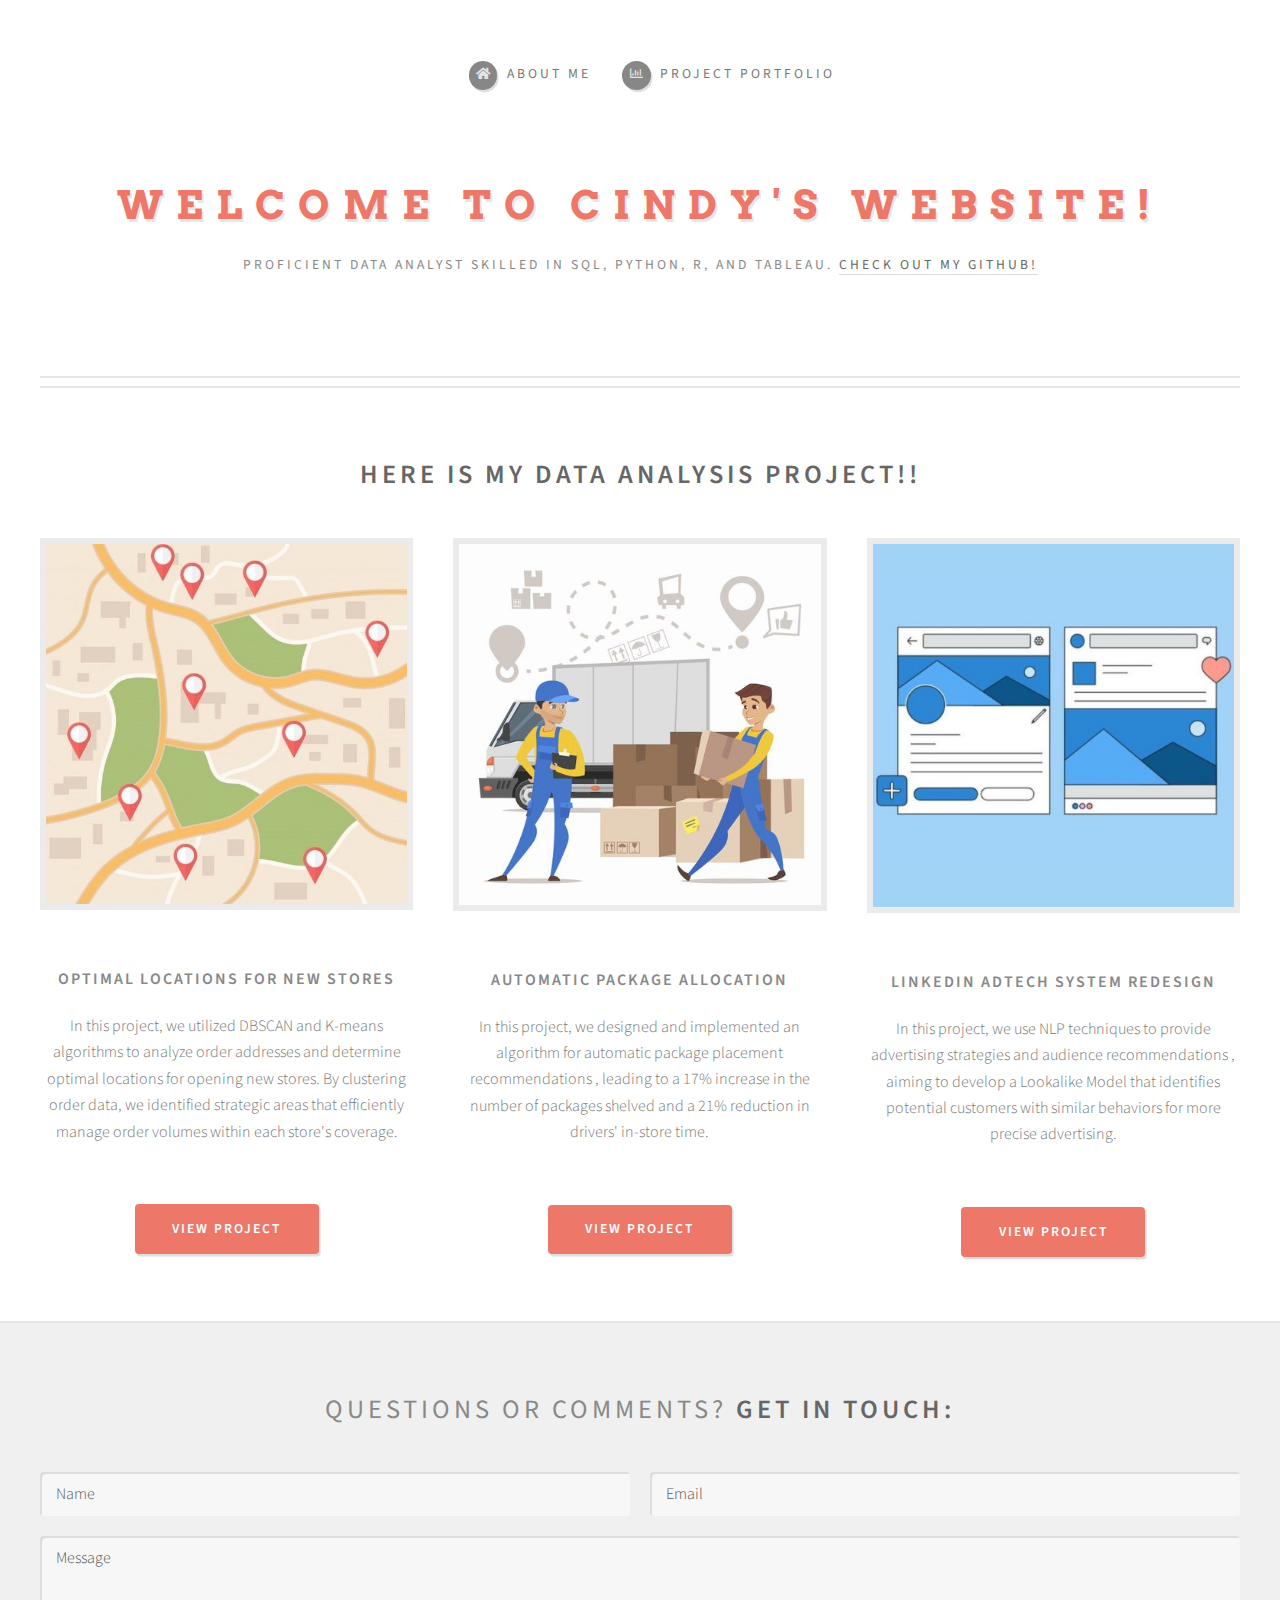
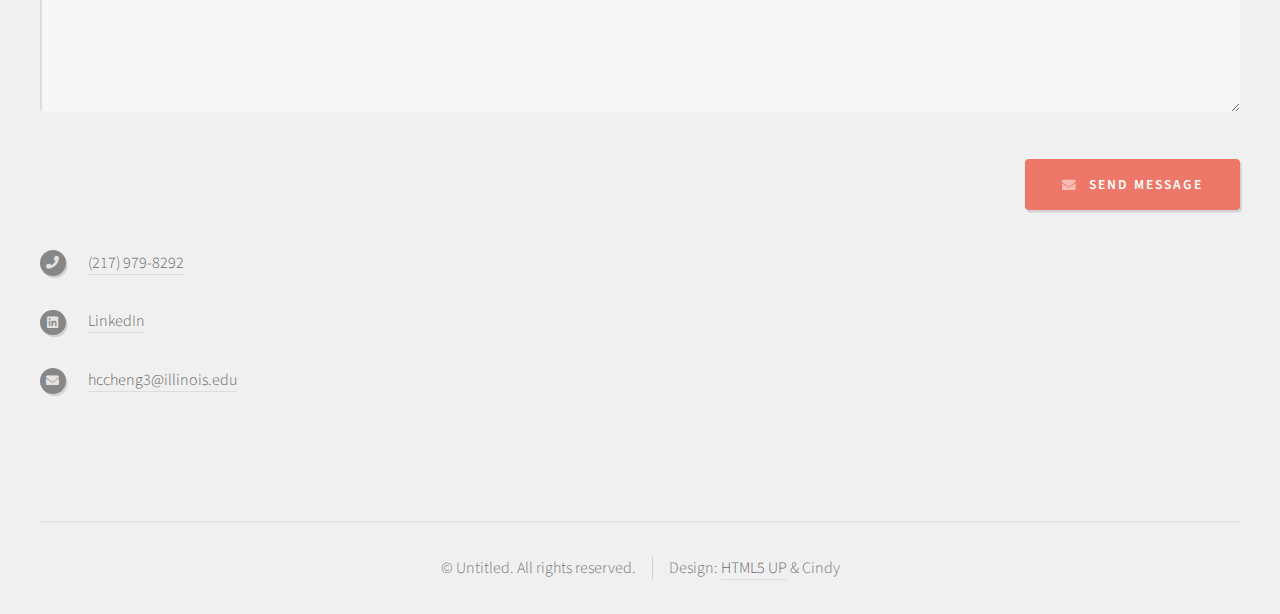
==== commit 8a616de5: "modified:   aboutme.html 	modified:   index.html" ====
--- a/index.html
+++ b/index.html
@@ -11,68 +11,91 @@
 		<meta name="viewport" content="width=device-width, initial-scale=1, user-scalable=no" />
 		<link rel="stylesheet" href="assets/css/main.css" />
 	</head>
-	<body class="right-sidebar is-preload">
+	
+	<body>
 		<div id="page-wrapper">
-
 			<!-- Header -->
 				<section id="header">
 					<div class="container">
 
 						<!-- Logo -->
-							<h1 id="logo"><a href="index.html">Cindy Cheng</a></h1>
-							<p>MS Tech Management @ UIUC '25 | MBA in International Business @ NTU '24 | Ex-Data Analyst in Finance & E-commerce</p>
+							<h1 id="logo"><a href="index.html">Welcome to Cindy's website!</a></h1>
+							<p>
+								Proficient Data Analyst skilled in SQL, Python, R, and Tableau. 
+								<a href="http://github.com/CCHST" target="_blank">Check out my GitHub!</a>
+							</p>
 
 						<!-- Nav -->
 							<nav id="nav">
 								<ul>
-									<li><a class="icon solid fa-home" href="index.html"><span>About Me</span></a></li>
-									<li><a class="icon fa-chart-bar" href="aboutme.html"><span>Project Portfolio</span></a></li>
+									<li><a class="icon solid fa-home" href="aboutme.html"><span>About Me</span></a></li>
+									<li><a class="icon fa-chart-bar" href="index.html"><span>Project Portfolio</span></a></li>
 								</ul>
 							</nav>
 
 					</div>
 				</section>
 
-			<!-- Main -->
-				<section id="main">
+			<!-- Features -->
+				<section id="features">
 					<div class="container">
-						<div class="row">
+						<header>
+							<h2><strong>Here is my data analysis project!!</strong></h2>
+						</header>
+						<div class="row aln-center">
+							<div class="col-4 col-6-medium col-12-small">
 
-							<!-- Content -->
-								<div id="content" class="col-4 col-12-medium">
+								<!-- Feature -->
+									<section>
+										<a href="#" class="image featured"><img src="images/store exp.jpg" alt="" /></a>
+										<header>
+											<h3>Optimal Locations for New Stores</h3>
+										</header>
+										<p>In this project, we utilized DBSCAN and K-means algorithms to analyze order addresses and determine optimal locations for opening new stores. 
+											By clustering order data, we identified strategic areas that efficiently manage order volumes within each store's coverage.</p>
+										<a href="https://github.com/CCHST/Store-expansion" class="button" target="_blank">VIEW PROJECT</a>
+									</section>
 
-									<!-- Post -->
-										<article class="box post">
-											<span class="image featured"><img src="images/me.jpg" alt="" /></span>
-										</article>
+							</div>
+							<div class="col-4 col-6-medium col-12-small">
 
-								</div>
+								<!-- Feature -->
+									<section>
+										<a href="#" class="image featured"><img src="images/auto package.jpg" alt="" /></a>
+										<header>
+											<h3>Automatic Package Allocation</h3>
+										</header>
+										<p>In this project, we designed and implemented an algorithm for automatic package placement recommendations
+											, leading to a 17% increase in the number of packages shelved and a 21% reduction in drivers' in-store time.</p>
+										<a href="https://github.com/CCHST/Automatic-Package-Placement-Algorithm" class="button" target="_blank">VIEW PROJECT</a>
+									</section>
 
-							<!-- Sidebar -->
-								<div id="sidebar" class="col-8 col-12-medium">
+							</div>
+							<div class="col-4 col-6-medium col-12-small">
 
-									<!-- Excerpts -->
-										<section>
-											<ul class="divided">
-												<li>
+								<!-- Feature -->
+									<section>
+										<a href="#" class="image featured"><img src="images/linkedin.jpg" alt="" /></a>
+										<header>
+											<h3>LinkedIn AdTech System Redesign</h3>
+										</header>
+										<p>In this project, we use NLP techniques to provide advertising strategies and audience recommendations
+											, aiming to develop a Lookalike Model that identifies potential customers with similar behaviors for more precise advertising.</p>
+										<a href="https://github.com/CCHST/LinkedIn_adtech_system_redesign" class="button" target="_blank">VIEW PROJECT</a>
+									</section>
 
-													<!-- Excerpt -->
-														<article class="box excerpt">
-															<p>In 2021, I co-founded a startup with the mission of leveraging technology to create a tool that transforms lengthy paragraphs and essays into structured graphs, enabling users to quickly grasp main ideas without reading the entire text. We successfully secured $10,000 in funding, which deepened my understanding of the transformative power of technology in driving business innovation. This experience sparked my passion for utilizing technology in business and led me to immerse myself in the field of data analysis.</p>
-															<p>With two years of professional experience as a Data Analyst in the financial and e-commerce sectors, I have developed strong expertise in exploratory data analysis, designing algorithms to optimize business processes, and applying machine learning models to solve complex problems. My proficiency in data visualization tools like Tableau has enabled me to translate complex data into actionable insights for key stakeholders.</p>
-															<p>Currently, as a graduate student in Technology Management at the University of Illinois Urbana-Champaign (UIUC), I am focusing on data modeling, machine learning applications, and the strategic use of technology to drive innovation. My goal is to harness these skills to deliver impactful solutions that bridge the gap between technology and business strategy.</p>
-															<p>Thank you for taking the time to learn about me. I am eager to connect, collaborate, and contribute to meaningful projects that create value through data and technology.</p>
-										
-														</article>
-
-												</li>
-												<li>
-											</ul>
-										</section>
-								</div>
+							</div>
 						</div>
 					</div>
 				</section>
+
+			<!-- Banner
+				<section id="banner">
+					<div class="container">
+						<p>Use this space for <strong>profound thoughts</strong>.<br />
+						Or an enormous ad. Whatever.</p>
+					</div> -->
+				<!-- </section> -->
 
 			<!-- Footer -->
 				<section id="footer">
@@ -156,5 +179,4 @@
 			<script src="assets/js/main.js"></script>
 
 	</body>
-</html>
-	+</html>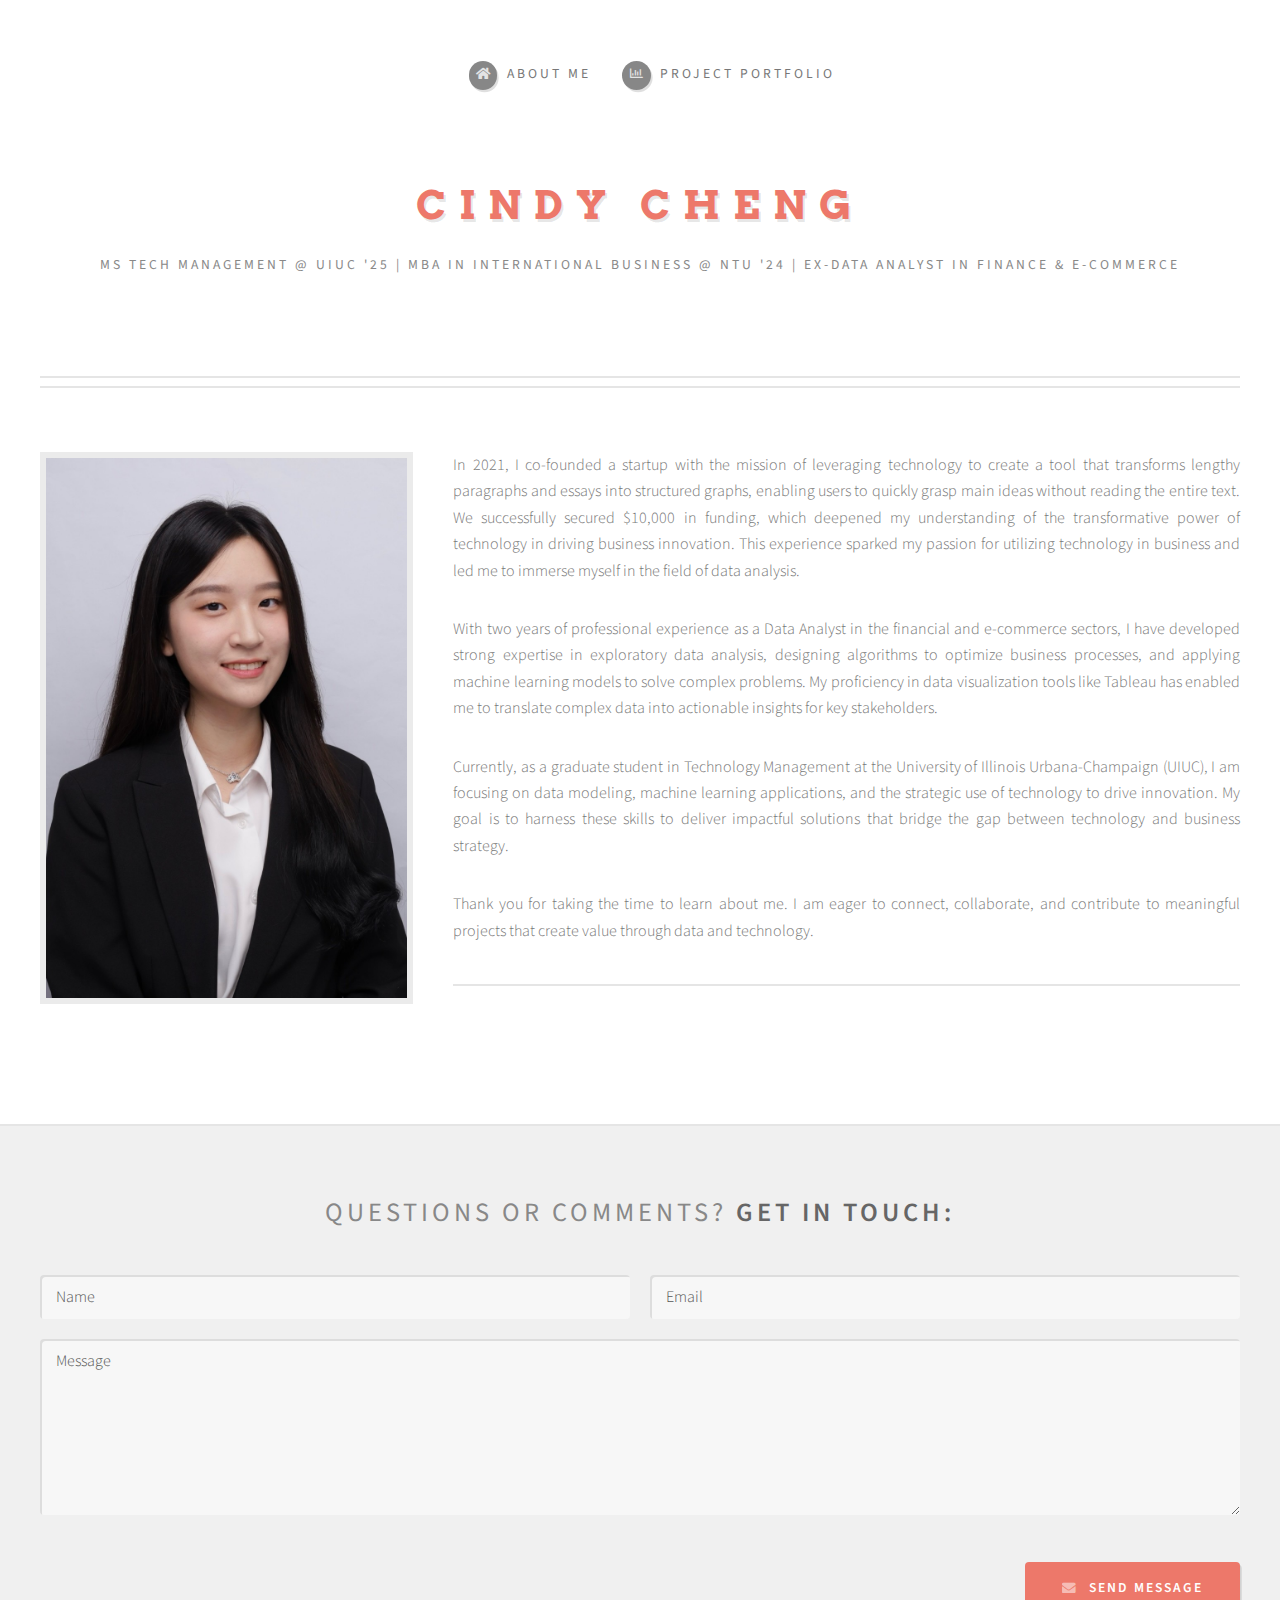
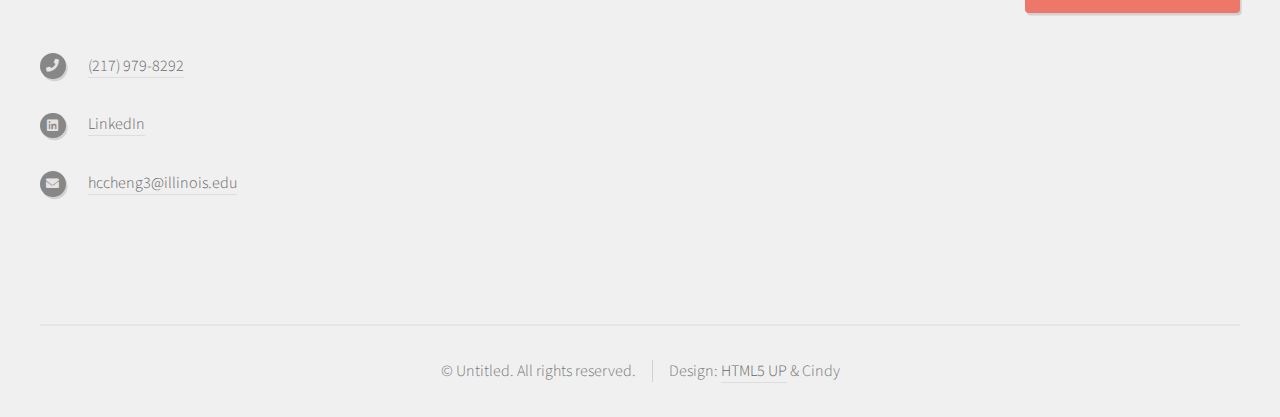
==== commit b8b2bf3e: "modified:   aboutme.html 	modified:   index.html" ====
--- a/index.html
+++ b/index.html
@@ -11,24 +11,21 @@
 		<meta name="viewport" content="width=device-width, initial-scale=1, user-scalable=no" />
 		<link rel="stylesheet" href="assets/css/main.css" />
 	</head>
-	
-	<body>
+	<body class="right-sidebar is-preload">
 		<div id="page-wrapper">
+
 			<!-- Header -->
 				<section id="header">
 					<div class="container">
 
 						<!-- Logo -->
-							<h1 id="logo"><a href="index.html">Welcome to Cindy's website!</a></h1>
-							<p>
-								Proficient Data Analyst skilled in SQL, Python, R, and Tableau. 
-								<a href="http://github.com/CCHST" target="_blank">Check out my GitHub!</a>
-							</p>
+							<h1 id="logo"><a href="index.html">Cindy Cheng</a></h1>
+							<p>MS Tech Management @ UIUC '25 | MBA in International Business @ NTU '24 | Ex-Data Analyst in Finance & E-commerce</p>
 
 						<!-- Nav -->
 							<nav id="nav">
 								<ul>
-									<li><a class="icon solid fa-home" href="aboutme.html"><span>About Me</span></a></li>
+									<li><a class="icon solid fa-home" href="aboutmehtml"><span>About Me</span></a></li>
 									<li><a class="icon fa-chart-bar" href="index.html"><span>Project Portfolio</span></a></li>
 								</ul>
 							</nav>
@@ -36,66 +33,46 @@
 					</div>
 				</section>
 
-			<!-- Features -->
-				<section id="features">
+			<!-- Main -->
+				<section id="main">
 					<div class="container">
-						<header>
-							<h2><strong>Here is my data analysis project!!</strong></h2>
-						</header>
-						<div class="row aln-center">
-							<div class="col-4 col-6-medium col-12-small">
+						<div class="row">
 
-								<!-- Feature -->
-									<section>
-										<a href="#" class="image featured"><img src="images/store exp.jpg" alt="" /></a>
-										<header>
-											<h3>Optimal Locations for New Stores</h3>
-										</header>
-										<p>In this project, we utilized DBSCAN and K-means algorithms to analyze order addresses and determine optimal locations for opening new stores. 
-											By clustering order data, we identified strategic areas that efficiently manage order volumes within each store's coverage.</p>
-										<a href="https://github.com/CCHST/Store-expansion" class="button" target="_blank">VIEW PROJECT</a>
-									</section>
+							<!-- Content -->
+								<div id="content" class="col-4 col-12-medium">
 
-							</div>
-							<div class="col-4 col-6-medium col-12-small">
+									<!-- Post -->
+										<article class="box post">
+											<span class="image featured"><img src="images/me.jpg" alt="" /></span>
+										</article>
 
-								<!-- Feature -->
-									<section>
-										<a href="#" class="image featured"><img src="images/auto package.jpg" alt="" /></a>
-										<header>
-											<h3>Automatic Package Allocation</h3>
-										</header>
-										<p>In this project, we designed and implemented an algorithm for automatic package placement recommendations
-											, leading to a 17% increase in the number of packages shelved and a 21% reduction in drivers' in-store time.</p>
-										<a href="https://github.com/CCHST/Automatic-Package-Placement-Algorithm" class="button" target="_blank">VIEW PROJECT</a>
-									</section>
+								</div>
 
-							</div>
-							<div class="col-4 col-6-medium col-12-small">
+							<!-- Sidebar -->
+								<div id="sidebar" class="col-8 col-12-medium">
 
-								<!-- Feature -->
-									<section>
-										<a href="#" class="image featured"><img src="images/linkedin.jpg" alt="" /></a>
-										<header>
-											<h3>LinkedIn AdTech System Redesign</h3>
-										</header>
-										<p>In this project, we use NLP techniques to provide advertising strategies and audience recommendations
-											, aiming to develop a Lookalike Model that identifies potential customers with similar behaviors for more precise advertising.</p>
-										<a href="https://github.com/CCHST/LinkedIn_adtech_system_redesign" class="button" target="_blank">VIEW PROJECT</a>
-									</section>
+									<!-- Excerpts -->
+										<section>
+											<ul class="divided">
+												<li>
 
-							</div>
+													<!-- Excerpt -->
+														<article class="box excerpt">
+															<p>In 2021, I co-founded a startup with the mission of leveraging technology to create a tool that transforms lengthy paragraphs and essays into structured graphs, enabling users to quickly grasp main ideas without reading the entire text. We successfully secured $10,000 in funding, which deepened my understanding of the transformative power of technology in driving business innovation. This experience sparked my passion for utilizing technology in business and led me to immerse myself in the field of data analysis.</p>
+															<p>With two years of professional experience as a Data Analyst in the financial and e-commerce sectors, I have developed strong expertise in exploratory data analysis, designing algorithms to optimize business processes, and applying machine learning models to solve complex problems. My proficiency in data visualization tools like Tableau has enabled me to translate complex data into actionable insights for key stakeholders.</p>
+															<p>Currently, as a graduate student in Technology Management at the University of Illinois Urbana-Champaign (UIUC), I am focusing on data modeling, machine learning applications, and the strategic use of technology to drive innovation. My goal is to harness these skills to deliver impactful solutions that bridge the gap between technology and business strategy.</p>
+															<p>Thank you for taking the time to learn about me. I am eager to connect, collaborate, and contribute to meaningful projects that create value through data and technology.</p>
+										
+														</article>
+
+												</li>
+												<li>
+											</ul>
+										</section>
+								</div>
 						</div>
 					</div>
 				</section>
-
-			<!-- Banner
-				<section id="banner">
-					<div class="container">
-						<p>Use this space for <strong>profound thoughts</strong>.<br />
-						Or an enormous ad. Whatever.</p>
-					</div> -->
-				<!-- </section> -->
 
 			<!-- Footer -->
 				<section id="footer">
@@ -179,4 +156,5 @@
 			<script src="assets/js/main.js"></script>
 
 	</body>
-</html>+</html>
+	